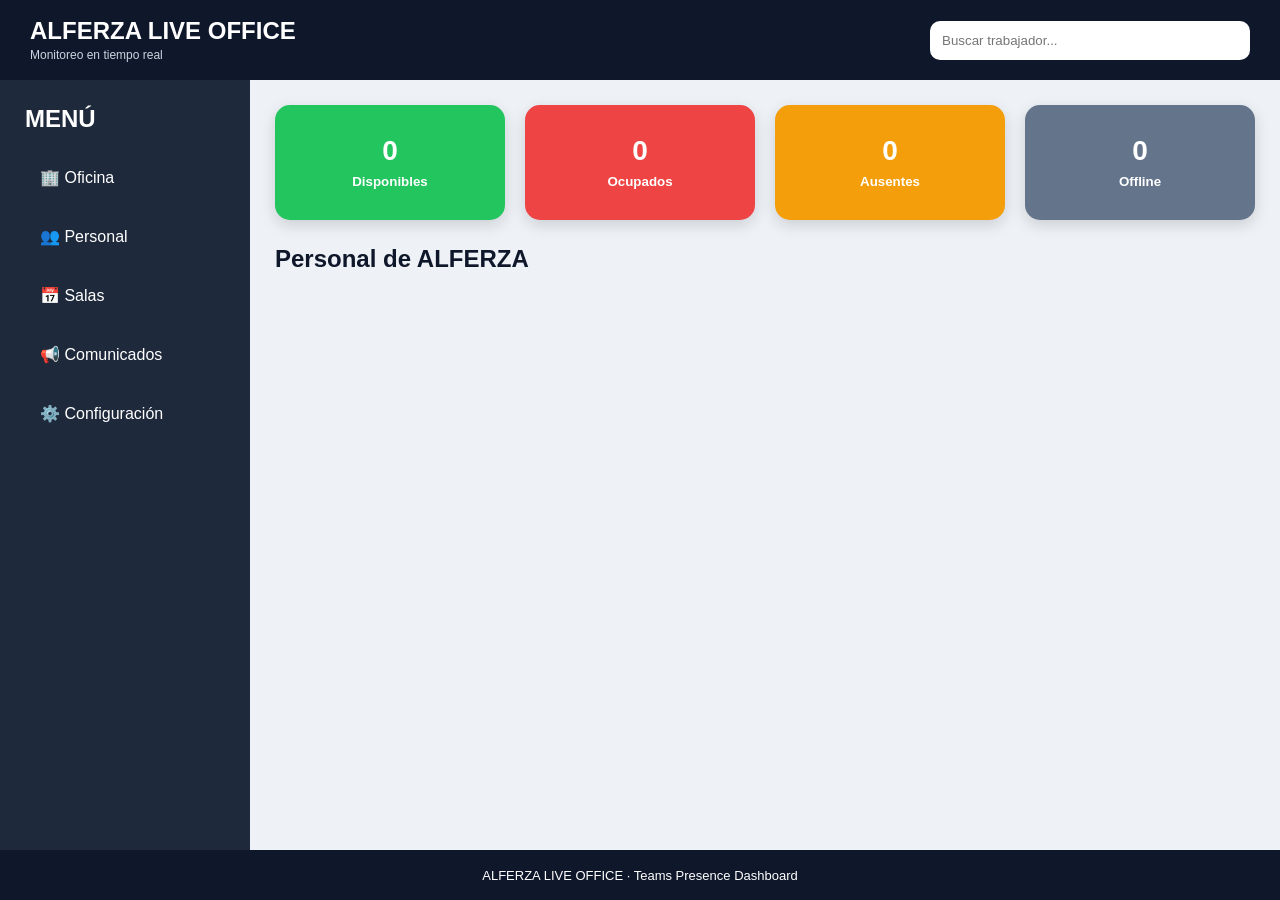
==== index.html @ 4d2d4b1f "Primer commit limpio" ====
<!DOCTYPE html>

<html lang="es">

<head>
    <meta charset="UTF-8">
    <meta name="viewport" content="width=device-width, initial-scale=1.0">


<title>ALFERZA LIVE OFFICE</title>

<!-- Estilos -->
<link rel="stylesheet" href="styles.css">


</head>

<body>

<!-- BARRA SUPERIOR -->
<header class="topbar">

    <div class="logo">
        <h1>ALFERZA LIVE OFFICE</h1>
        <span>Monitoreo en tiempo real</span>
    </div>

    <div class="search-container">
        <input
            type="text"
            id="buscador"
            placeholder="Buscar trabajador..."
            autocomplete="off"
        >
    </div>

</header>


<!-- CONTENIDO PRINCIPAL -->
<div class="container">

    <!-- MENÚ LATERAL -->
    <aside class="sidebar">

        <h2>MENÚ</h2>

        <ul>
            <li>🏢 Oficina</li>
            <li>👥 Personal</li>
            <li>📅 Salas</li>
            <li>📢 Comunicados</li>
            <li>⚙️ Configuración</li>
        </ul>

    </aside>


    <!-- CONTENIDO -->
    <main class="content">

        <!-- ESTADÍSTICAS -->
        <section class="stats">

            <div
                class="stat green"
                onclick="filtrarEstado('Available')"
            >
                <span id="disp">0</span>
                <small>Disponibles</small>
            </div>

            <div
                class="stat red"
                onclick="filtrarEstado('Busy')"
            >
                <span id="busy">0</span>
                <small>Ocupados</small>
            </div>

            <div
                class="stat yellow"
                onclick="filtrarEstado('Away')"
            >
                <span id="away">0</span>
                <small>Ausentes</small>
            </div>

            <div
                class="stat gray"
                onclick="filtrarEstado('Offline')"
            >
                <span id="offline">0</span>
                <small>Offline</small>
            </div>

        </section>


        <!-- PERSONAL -->
        <section>

            <h2 class="section-title">
                Personal de ALFERZA
            </h2>

            <div id="officeGrid">
                <!-- Los trabajadores se cargarán desde app.js -->
            </div>

        </section>

    </main>

</div>


<!-- PIE DE PÁGINA -->
<footer>
    ALFERZA LIVE OFFICE · Teams Presence Dashboard
</footer>


<!-- Microsoft Authentication Library (MSAL) -->
<body>

    <!-- Todo tu contenido -->

    <script src="https://alcdn.msauth.net/browser/2.38.1/js/msal-browser.min.js"></script>
    <script src="app.js"></script>
</body>

</body>

</html>
---- styles.css ----
*{
    margin:0;
    padding:0;
    box-sizing:border-box;
    font-family:'Segoe UI',sans-serif;
}

body{
    background:#eef2f7;
    min-height:100vh;
}

/* HEADER */

.topbar{

    height:80px;

    background:#0f172a;

    color:white;

    display:flex;

    justify-content:space-between;

    align-items:center;

    padding:0 30px;
}

.logo h1{
    font-size:24px;
}

.logo span{
    font-size:12px;
    color:#cbd5e1;
}

.search-container input{

    width:320px;

    padding:12px;

    border:none;

    border-radius:10px;

    outline:none;
}

/* LAYOUT */

.container{

    display:flex;

    min-height:calc(100vh - 130px);
}

/* SIDEBAR */

.sidebar{

    width:250px;

    background:#1e293b;

    color:white;

    padding:25px;
}

.sidebar h2{
    margin-bottom:20px;
}

.sidebar ul{
    list-style:none;
}

.sidebar li{

    padding:15px;

    margin-bottom:10px;

    border-radius:10px;

    cursor:pointer;
}

.sidebar li:hover{
    background:#334155;
}

/* MAIN */

.content{

    flex:1;

    padding:25px;
}

/* STATS */

.stats{
    display:flex;
    justify-content:space-between;
    gap:20px;
    margin-bottom:25px;
}

.stat{
    flex:1;
    padding:30px;
    border-radius:15px;
    color:white;
    text-align:center;
    font-weight:bold;
    box-shadow:0 5px 15px rgba(0,0,0,.15);
}

.stat span{

    display:block;

    font-size:28px;

    margin-bottom:5px;
}

.green{
    background:#22c55e;
}

.red{
    background:#ef4444;
}

.yellow{
    background:#f59e0b;
}

.gray{
    background:#64748b;
}

/* TITULO */

.section-title{

    margin-bottom:20px;

    color:#0f172a;
}

/* GRID */

#officeGrid{

    display:grid;

    grid-template-columns:repeat(auto-fill,minmax(250px,1fr));

    gap:20px;
}

/* CARD */

.card{

    background:white;

    border-radius:18px;

    padding:20px;

    box-shadow:0 6px 20px rgba(0,0,0,.08);

    transition:.2s;
}

.card:hover{

    transform:translateY(-5px);

    box-shadow:0 10px 25px rgba(0,0,0,.15);
}

.card h3{

    margin-bottom:10px;

    color:#0f172a;
}

.card p{

    color:#64748b;

    word-break:break-word;
}

.status{

    margin-top:15px;

    display:inline-block;

    padding:8px 14px;

    border-radius:30px;

    color:white;

    font-size:13px;

    font-weight:600;
}

.disponible{
    background:#22c55e;
}

.ocupado{
    background:#ef4444;
}

.ausente{
    background:#f59e0b;
}

.offline{
    background:#64748b;
}

/* FOOTER */

footer{

    height:50px;

    background:#0f172a;

    color:white;

    display:flex;

    justify-content:center;

    align-items:center;

    font-size:13px;
}
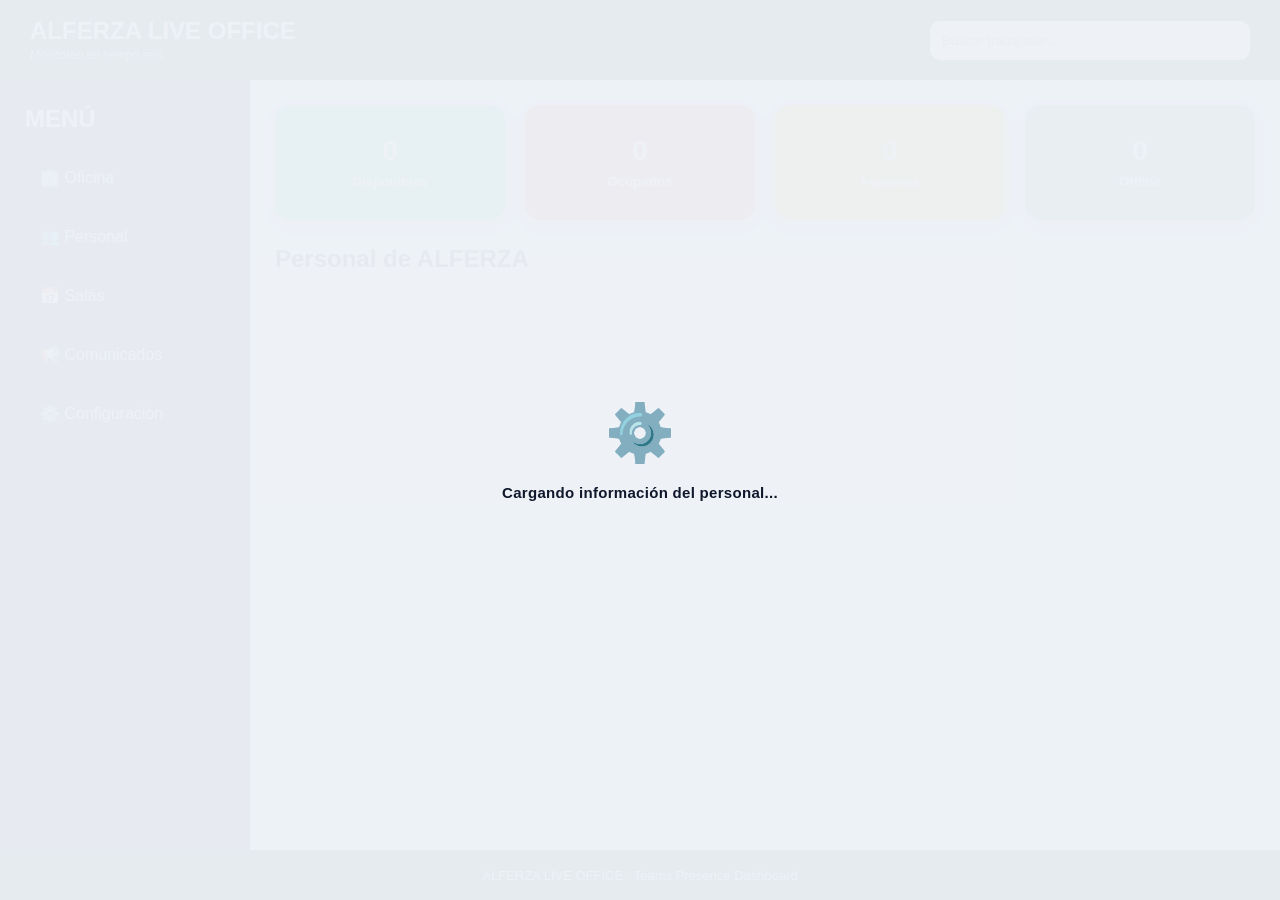
==== commit c36abcaa: "cambio carga de contenido" ====
--- a/index.html
+++ b/index.html
@@ -16,6 +16,12 @@
 </head>
 
 <body>
+
+<!-- PANTALLA DE CARGA -->
+<div id="loadingOverlay" class="loading-overlay">
+    <div class="gear-spinner">⚙️</div>
+    <p>Cargando información del personal...</p>
+</div>
 
 <!-- BARRA SUPERIOR -->
 <header class="topbar">
@@ -122,14 +128,9 @@
 
 
 <!-- Microsoft Authentication Library (MSAL) -->
-<body>
-
-    <!-- Todo tu contenido -->
-
-    <script src="https://alcdn.msauth.net/browser/2.38.1/js/msal-browser.min.js"></script>
-    <script src="app.js"></script>
-</body>
+<script src="https://alcdn.msauth.net/browser/2.38.1/js/msal-browser.min.js"></script>
+<script src="app.js"></script>
 
 </body>
 
-</html>
+</html>
--- a/styles.css
+++ b/styles.css
@@ -255,4 +255,64 @@
     align-items:center;
 
     font-size:13px;
+}
+/* ========== PANTALLA DE CARGA ========== */
+
+.loading-overlay{
+
+    position:fixed;
+
+    inset:0;
+
+    background:rgba(238,242,247,0.97);
+
+    display:flex;
+
+    flex-direction:column;
+
+    align-items:center;
+
+    justify-content:center;
+
+    gap:18px;
+
+    z-index:9999;
+
+    transition:opacity .3s ease;
+}
+
+.loading-overlay.oculto{
+
+    opacity:0;
+
+    pointer-events:none;
+}
+
+.gear-spinner{
+
+    font-size:56px;
+
+    animation:girar 1.4s linear infinite;
+}
+
+@keyframes girar{
+
+    from{
+        transform:rotate(0deg);
+    }
+
+    to{
+        transform:rotate(360deg);
+    }
+}
+
+.loading-overlay p{
+
+    font-size:15px;
+
+    font-weight:600;
+
+    color:#0f172a;
+
+    letter-spacing:.3px;
 }
